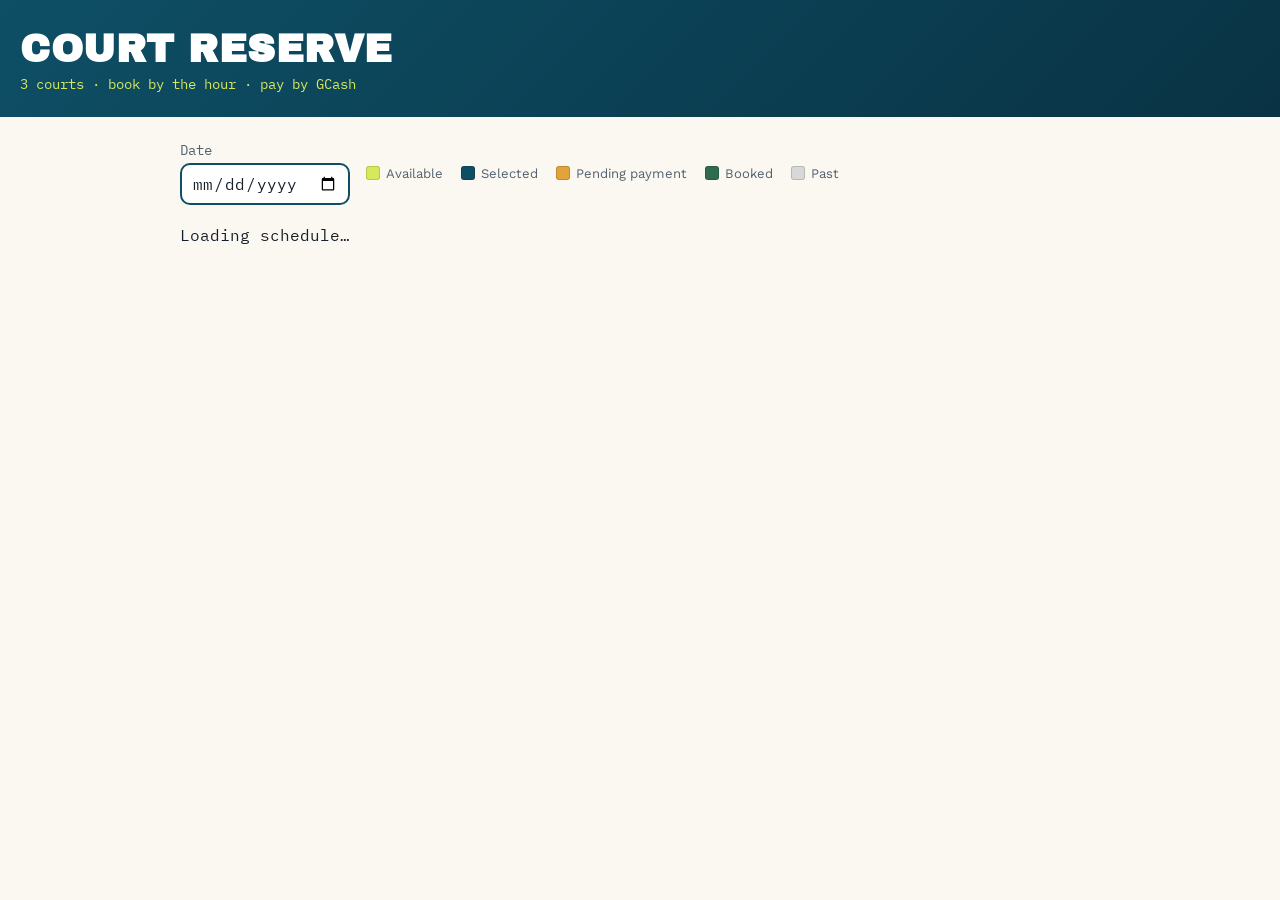
==== index.html @ fd656441 "Add files via upload" ====
<!DOCTYPE html>
<html lang="en">
<head>
<meta charset="UTF-8">
<meta name="viewport" content="width=device-width, initial-scale=1.0">
<title>Court Reserve — Pickleball Court Booking</title>
<link rel="stylesheet" href="style.css">
</head>
<body>

<header class="site-header">
  <h1 class="brand">Court Reserve</h1>
  <p class="tagline">3 courts &middot; book by the hour &middot; pay by GCash</p>
</header>

<main>
  <div class="controls-bar">
    <div>
      <label for="date-picker">Date</label>
      <input type="date" id="date-picker">
    </div>
    <div class="legend">
      <span><span class="swatch available"></span>Available</span>
      <span><span class="swatch selected"></span>Selected</span>
      <span><span class="swatch pending"></span>Pending payment</span>
      <span><span class="swatch confirmed"></span>Booked</span>
      <span><span class="swatch past"></span>Past</span>
    </div>
  </div>

  <div id="grid-wrapper">
    <div id="loading-msg" style="font-family:'IBM Plex Mono',monospace;">Loading schedule…</div>
    <div class="schedule-grid" id="schedule-grid" style="display:none;"></div>
  </div>

  <div class="selection-bar" id="selection-bar" style="display:none;">
    <div class="summary" id="selection-summary"></div>
    <div>
      <button class="secondary" id="clear-selection-btn">Clear</button>
      <button class="primary" id="book-selected-btn">Book Selected Slot(s)</button>
    </div>
  </div>
</main>

<!-- Booking modal -->
<div class="modal-overlay hidden" id="booking-modal-overlay">
  <div class="modal">
    <h2 id="modal-step-title">Your details</h2>
    <div class="booking-summary" id="modal-booking-summary"></div>

    <!-- Step 1: contact details -->
    <div id="step-details">
      <label for="cust-name">Full name</label>
      <input type="text" id="cust-name" placeholder="Juan Dela Cruz">

      <label for="cust-contact">Contact number</label>
      <input type="tel" id="cust-contact" placeholder="0917 123 4567">

      <label for="cust-email">Email address</label>
      <input type="email" id="cust-email" placeholder="juan@email.com">

      <div class="status-msg error" id="details-error"></div>

      <div class="form-actions">
        <button class="secondary" id="cancel-booking-btn">Cancel</button>
        <button class="primary" id="to-payment-btn">Continue to Payment</button>
      </div>
    </div>

    <!-- Step 2: payment + proof upload -->
    <div id="step-payment" style="display:none;">
      <div class="payment-panel">
        <img class="qr" id="gcash-qr-img" src="" alt="GCash QR code">
        <div><strong id="gcash-name"></strong></div>
        <div id="gcash-number"></div>
        <div class="bank-details">
          Or bank transfer:<br>
          <span id="bank-name"></span> — <span id="bank-account-name"></span><br>
          Account #: <span id="bank-account-number"></span>
        </div>
      </div>

      <label for="proof-upload">Upload proof of payment (screenshot)</label>
      <input type="file" id="proof-upload" accept="image/*">

      <div class="status-msg" id="payment-status"></div>

      <div class="form-actions">
        <button class="secondary" id="back-to-details-btn">Back</button>
        <button class="primary" id="submit-booking-btn">Submit Booking</button>
      </div>
    </div>

    <!-- Step 3: confirmation -->
    <div id="step-success" style="display:none;">
      <p class="status-msg success">Booking submitted! Your slot(s) are held as <strong>pending</strong> until we verify your payment. You'll see the status change to "Booked" on the schedule once confirmed.</p>
      <div class="form-actions">
        <button class="primary" id="close-success-btn">Done</button>
      </div>
    </div>
  </div>
</div>

<script src="https://cdn.jsdelivr.net/npm/@supabase/supabase-js@2"></script>
<script src="config.js"></script>
<script src="app.js"></script>
</body>
</html>
---- style.css ----
@import url('https://fonts.googleapis.com/css2?family=Archivo+Black&family=Work+Sans:wght@400;500;600&family=IBM+Plex+Mono:wght@500;600&display=swap');

:root {
  --court-blue: #0e4f66;
  --court-blue-deep: #093344;
  --ball: #d7e85a;
  --ball-ink: #4a5211;
  --kitchen-green: #2f6b4f;
  --sand: #fbf8f1;
  --ink: #16202b;
  --ink-soft: #52626f;
  --line: #ffffff;
  --pending-amber: #e2a33b;
  --warn-red: #c1443c;
  --radius: 10px;
  --shadow: 0 8px 24px rgba(9, 51, 68, 0.12);
}

* { box-sizing: border-box; }

body {
  margin: 0;
  font-family: 'Work Sans', sans-serif;
  background: var(--sand);
  color: var(--ink);
}

.site-header {
  background: linear-gradient(135deg, var(--court-blue), var(--court-blue-deep));
  color: var(--line);
  padding: 28px 20px 24px;
}

.site-header .brand {
  font-family: 'Archivo Black', sans-serif;
  font-size: clamp(1.6rem, 4vw, 2.4rem);
  letter-spacing: 0.5px;
  margin: 0;
  text-transform: uppercase;
}

.site-header .tagline {
  font-family: 'IBM Plex Mono', monospace;
  color: var(--ball);
  margin: 4px 0 0;
  font-size: 0.9rem;
}

main {
  max-width: 960px;
  margin: 0 auto;
  padding: 24px 20px 80px;
}

.controls-bar {
  display: flex;
  flex-wrap: wrap;
  align-items: center;
  gap: 16px;
  margin-bottom: 20px;
}

.controls-bar label {
  font-family: 'IBM Plex Mono', monospace;
  font-size: 0.85rem;
  color: var(--ink-soft);
  display: block;
  margin-bottom: 4px;
}

.controls-bar input[type="date"] {
  font-family: 'IBM Plex Mono', monospace;
  font-size: 1rem;
  padding: 8px 10px;
  border: 2px solid var(--court-blue);
  border-radius: var(--radius);
  background: white;
  color: var(--ink);
}

.legend {
  display: flex;
  gap: 18px;
  flex-wrap: wrap;
  font-size: 0.82rem;
  color: var(--ink-soft);
}

.legend span { display: inline-flex; align-items: center; gap: 6px; }

.swatch {
  width: 14px; height: 14px; border-radius: 3px; display: inline-block;
  border: 1px solid rgba(0,0,0,0.15);
}
.swatch.available { background: var(--ball); }
.swatch.selected { background: var(--court-blue); }
.swatch.pending { background: var(--pending-amber); }
.swatch.confirmed { background: var(--kitchen-green); }
.swatch.past { background: #d8d8d8; }

/* ---- Scoreboard grid: the signature element ---- */
.schedule-grid {
  display: grid;
  border: 2px solid var(--court-blue);
  border-radius: var(--radius);
  overflow: hidden;
  background: var(--court-blue-deep);
  gap: 1px;
}

.grid-head, .slot-cell {
  background: white;
}

.grid-head {
  font-family: 'IBM Plex Mono', monospace;
  font-weight: 600;
  font-size: 0.8rem;
  color: var(--court-blue);
  text-align: center;
  padding: 10px 4px;
  background: #eef5f7;
}

.time-label {
  font-family: 'IBM Plex Mono', monospace;
  font-size: 0.82rem;
  color: var(--ink);
  display: flex;
  align-items: center;
  justify-content: center;
  padding: 6px 4px;
  background: #f4f1e9;
  font-weight: 600;
}

.slot-cell {
  position: relative;
  min-height: 46px;
  border: none;
  cursor: pointer;
  padding: 0;
  background: var(--ball);
  transition: transform 0.08s ease;
}

/* mini court lines drawn inside each available cell — the signature detail */
.slot-cell.available::before {
  content: "";
  position: absolute;
  left: 50%; top: 15%; bottom: 15%;
  width: 2px;
  background: rgba(22, 32, 43, 0.25);
  transform: translateX(-50%);
}
.slot-cell.available::after {
  content: "";
  position: absolute;
  left: 20%; right: 20%; top: 50%;
  height: 2px;
  background: rgba(22, 32, 43, 0.25);
}

.slot-cell.available:hover { transform: scale(0.96); }

.slot-cell.selected {
  background: var(--court-blue);
  box-shadow: inset 0 0 0 3px var(--ball);
  cursor: pointer;
}

.slot-cell.pending {
  background: repeating-linear-gradient(45deg, var(--pending-amber), var(--pending-amber) 8px, #f2c988 8px, #f2c988 16px);
  cursor: not-allowed;
}

.slot-cell.confirmed {
  background: var(--kitchen-green);
  cursor: not-allowed;
}

.slot-cell.past {
  background: #e2e2e2;
  cursor: not-allowed;
}

.cell-note {
  position: absolute;
  bottom: 2px; left: 0; right: 0;
  font-family: 'IBM Plex Mono', monospace;
  font-size: 0.6rem;
  text-align: center;
  color: white;
  opacity: 0.9;
}

/* ---- Selection bar ---- */
.selection-bar {
  position: sticky;
  bottom: 0;
  margin-top: 20px;
  background: var(--court-blue-deep);
  color: white;
  border-radius: var(--radius);
  padding: 14px 18px;
  display: flex;
  align-items: center;
  justify-content: space-between;
  flex-wrap: wrap;
  gap: 10px;
  box-shadow: var(--shadow);
}

.selection-bar .summary {
  font-family: 'IBM Plex Mono', monospace;
  font-size: 0.9rem;
}

.selection-bar .summary strong { color: var(--ball); }

button.primary {
  background: var(--ball);
  color: var(--ball-ink);
  border: none;
  font-weight: 600;
  padding: 12px 20px;
  border-radius: var(--radius);
  cursor: pointer;
  font-size: 0.95rem;
  font-family: 'Work Sans', sans-serif;
}
button.primary:hover { filter: brightness(0.95); }
button.primary:disabled { opacity: 0.5; cursor: not-allowed; }

button.secondary {
  background: transparent;
  color: var(--ink);
  border: 2px solid var(--ink);
  font-weight: 600;
  padding: 10px 18px;
  border-radius: var(--radius);
  cursor: pointer;
}

button.danger {
  background: var(--warn-red);
  color: white;
  border: none;
  padding: 8px 14px;
  border-radius: 8px;
  cursor: pointer;
  font-weight: 600;
}

/* ---- Modal ---- */
.modal-overlay {
  position: fixed; inset: 0;
  background: rgba(9, 51, 68, 0.55);
  display: flex; align-items: center; justify-content: center;
  padding: 20px;
  z-index: 50;
}

.modal-overlay.hidden { display: none; }

.modal {
  background: white;
  border-radius: var(--radius);
  max-width: 480px;
  width: 100%;
  max-height: 90vh;
  overflow-y: auto;
  padding: 24px;
  box-shadow: var(--shadow);
}

.modal h2 {
  font-family: 'Archivo Black', sans-serif;
  font-size: 1.3rem;
  color: var(--court-blue);
  margin-top: 0;
}

.modal .booking-summary {
  font-family: 'IBM Plex Mono', monospace;
  background: #eef5f7;
  border-radius: 8px;
  padding: 10px 14px;
  font-size: 0.85rem;
  margin-bottom: 16px;
}

.modal label {
  display: block;
  font-size: 0.85rem;
  font-weight: 600;
  margin: 12px 0 4px;
}

.modal input[type="text"],
.modal input[type="tel"],
.modal input[type="email"],
.modal input[type="file"],
.modal input[type="password"] {
  width: 100%;
  padding: 10px 12px;
  border: 1.5px solid #ccd6da;
  border-radius: 8px;
  font-size: 0.95rem;
  font-family: inherit;
}

.modal .form-actions {
  display: flex;
  gap: 10px;
  margin-top: 20px;
}

.payment-panel {
  border: 2px dashed var(--court-blue);
  border-radius: var(--radius);
  padding: 16px;
  margin-top: 16px;
  text-align: center;
}

.payment-panel img.qr {
  width: 160px;
  height: 160px;
  object-fit: contain;
  border-radius: 8px;
  border: 1px solid #ccd6da;
  margin-bottom: 10px;
}

.payment-panel .bank-details {
  font-family: 'IBM Plex Mono', monospace;
  font-size: 0.82rem;
  color: var(--ink-soft);
  margin-top: 10px;
}

.status-msg {
  font-size: 0.88rem;
  margin-top: 10px;
  min-height: 1.2em;
}
.status-msg.error { color: var(--warn-red); }
.status-msg.success { color: var(--kitchen-green); font-weight: 600; }

/* ---- Admin ---- */
.admin-table {
  width: 100%;
  border-collapse: collapse;
  font-size: 0.85rem;
  background: white;
  border-radius: var(--radius);
  overflow: hidden;
}

.admin-table th, .admin-table td {
  text-align: left;
  padding: 10px 12px;
  border-bottom: 1px solid #eee;
}

.admin-table th {
  font-family: 'IBM Plex Mono', monospace;
  background: var(--court-blue);
  color: white;
}

.status-pill {
  font-family: 'IBM Plex Mono', monospace;
  font-size: 0.72rem;
  padding: 3px 8px;
  border-radius: 20px;
  text-transform: uppercase;
  font-weight: 600;
}
.status-pill.pending { background: var(--pending-amber); color: #4a3005; }
.status-pill.confirmed { background: var(--kitchen-green); color: white; }
.status-pill.cancelled { background: #ccc; color: #444; }

.admin-actions { display: flex; gap: 6px; flex-wrap: wrap; }

.admin-actions button.confirm { background: var(--kitchen-green); color: white; border: none; padding: 6px 10px; border-radius: 6px; cursor: pointer; }
.admin-actions button.cancel { background: var(--warn-red); color: white; border: none; padding: 6px 10px; border-radius: 6px; cursor: pointer; }

.login-gate {
  max-width: 340px;
  margin: 80px auto;
  background: white;
  padding: 28px;
  border-radius: var(--radius);
  box-shadow: var(--shadow);
  text-align: center;
}

@media (max-width: 560px) {
  .schedule-grid { font-size: 0.85rem; }
  .grid-head, .time-label { padding: 6px 2px; font-size: 0.68rem; }
}
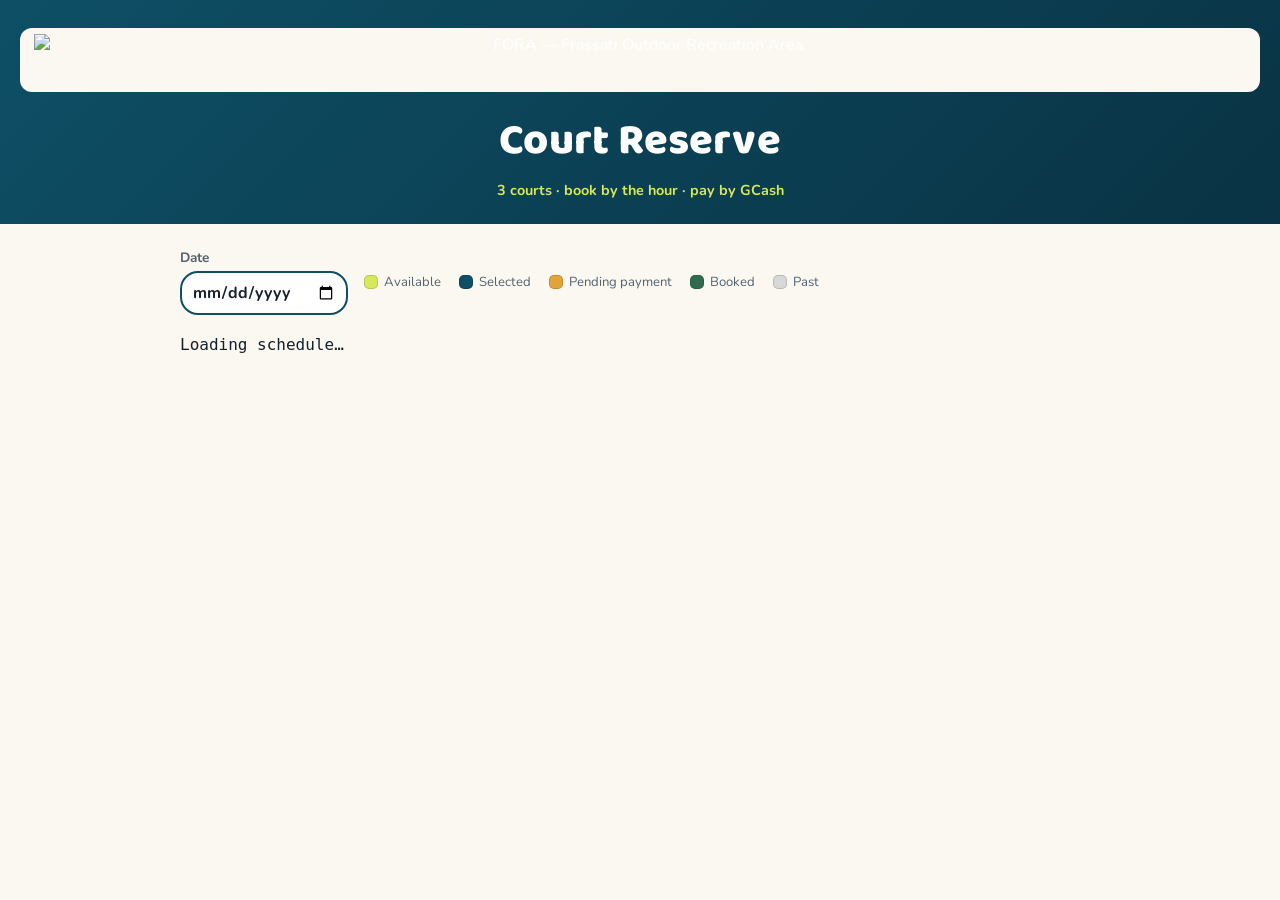
==== commit 09b6488a: "Add files via upload" ====
--- a/index.html
+++ b/index.html
@@ -9,6 +9,7 @@
 <body>
 
 <header class="site-header">
+  <img src="assets/fora-logo.png" alt="FORA — Frassati Outdoor Recreation Area" class="site-logo">
   <h1 class="brand">Court Reserve</h1>
   <p class="tagline">3 courts &middot; book by the hour &middot; pay by GCash</p>
 </header>
--- a/style.css
+++ b/style.css
@@ -1,4 +1,4 @@
-@import url('https://fonts.googleapis.com/css2?family=Archivo+Black&family=Work+Sans:wght@400;500;600&family=IBM+Plex+Mono:wght@500;600&display=swap');
+@import url('https://fonts.googleapis.com/css2?family=Baloo+2:wght@600;700;800&family=Nunito:wght@400;600;700;800&display=swap');
 
 :root {
   --court-blue: #0e4f66;
@@ -12,15 +12,17 @@
   --line: #ffffff;
   --pending-amber: #e2a33b;
   --warn-red: #c1443c;
-  --radius: 10px;
+  --radius: 18px;
   --shadow: 0 8px 24px rgba(9, 51, 68, 0.12);
+  --font-display: 'Baloo 2', sans-serif;
+  --font-body: 'Nunito', sans-serif;
 }
 
 * { box-sizing: border-box; }
 
 body {
   margin: 0;
-  font-family: 'Work Sans', sans-serif;
+  font-family: var(--font-body);
   background: var(--sand);
   color: var(--ink);
 }
@@ -29,18 +31,29 @@
   background: linear-gradient(135deg, var(--court-blue), var(--court-blue-deep));
   color: var(--line);
   padding: 28px 20px 24px;
+  text-align: center;
+}
+
+.site-logo {
+  display: block;
+  margin: 0 auto 14px;
+  height: 64px;
+  width: auto;
+  border-radius: 12px;
+  background: var(--sand);
+  padding: 6px 14px;
 }
 
 .site-header .brand {
-  font-family: 'Archivo Black', sans-serif;
-  font-size: clamp(1.6rem, 4vw, 2.4rem);
-  letter-spacing: 0.5px;
+  font-family: var(--font-display);
+  font-weight: 800;
+  font-size: clamp(1.8rem, 4.5vw, 2.7rem);
+  letter-spacing: 0.2px;
   margin: 0;
-  text-transform: uppercase;
 }
 
 .site-header .tagline {
-  font-family: 'IBM Plex Mono', monospace;
+  font-family: var(--font-body); font-weight: 700;
   color: var(--ball);
   margin: 4px 0 0;
   font-size: 0.9rem;
@@ -61,7 +74,7 @@
 }
 
 .controls-bar label {
-  font-family: 'IBM Plex Mono', monospace;
+  font-family: var(--font-body); font-weight: 700;
   font-size: 0.85rem;
   color: var(--ink-soft);
   display: block;
@@ -69,7 +82,7 @@
 }
 
 .controls-bar input[type="date"] {
-  font-family: 'IBM Plex Mono', monospace;
+  font-family: var(--font-body); font-weight: 700;
   font-size: 1rem;
   padding: 8px 10px;
   border: 2px solid var(--court-blue);
@@ -89,7 +102,7 @@
 .legend span { display: inline-flex; align-items: center; gap: 6px; }
 
 .swatch {
-  width: 14px; height: 14px; border-radius: 3px; display: inline-block;
+  width: 14px; height: 14px; border-radius: 5px; display: inline-block;
   border: 1px solid rgba(0,0,0,0.15);
 }
 .swatch.available { background: var(--ball); }
@@ -113,7 +126,7 @@
 }
 
 .grid-head {
-  font-family: 'IBM Plex Mono', monospace;
+  font-family: var(--font-body); font-weight: 700;
   font-weight: 600;
   font-size: 0.8rem;
   color: var(--court-blue);
@@ -123,7 +136,7 @@
 }
 
 .time-label {
-  font-family: 'IBM Plex Mono', monospace;
+  font-family: var(--font-body); font-weight: 700;
   font-size: 0.82rem;
   color: var(--ink);
   display: flex;
@@ -187,7 +200,7 @@
 .cell-note {
   position: absolute;
   bottom: 2px; left: 0; right: 0;
-  font-family: 'IBM Plex Mono', monospace;
+  font-family: var(--font-body); font-weight: 700;
   font-size: 0.6rem;
   text-align: center;
   color: white;
@@ -212,7 +225,7 @@
 }
 
 .selection-bar .summary {
-  font-family: 'IBM Plex Mono', monospace;
+  font-family: var(--font-body); font-weight: 700;
   font-size: 0.9rem;
 }
 
@@ -227,7 +240,7 @@
   border-radius: var(--radius);
   cursor: pointer;
   font-size: 0.95rem;
-  font-family: 'Work Sans', sans-serif;
+  font-family: var(--font-body);
 }
 button.primary:hover { filter: brightness(0.95); }
 button.primary:disabled { opacity: 0.5; cursor: not-allowed; }
@@ -247,7 +260,7 @@
   color: white;
   border: none;
   padding: 8px 14px;
-  border-radius: 8px;
+  border-radius: 12px;
   cursor: pointer;
   font-weight: 600;
 }
@@ -275,16 +288,16 @@
 }
 
 .modal h2 {
-  font-family: 'Archivo Black', sans-serif;
+  font-family: var(--font-display);
   font-size: 1.3rem;
   color: var(--court-blue);
   margin-top: 0;
 }
 
 .modal .booking-summary {
-  font-family: 'IBM Plex Mono', monospace;
+  font-family: var(--font-body); font-weight: 700;
   background: #eef5f7;
-  border-radius: 8px;
+  border-radius: 12px;
   padding: 10px 14px;
   font-size: 0.85rem;
   margin-bottom: 16px;
@@ -305,7 +318,7 @@
   width: 100%;
   padding: 10px 12px;
   border: 1.5px solid #ccd6da;
-  border-radius: 8px;
+  border-radius: 12px;
   font-size: 0.95rem;
   font-family: inherit;
 }
@@ -328,13 +341,13 @@
   width: 160px;
   height: 160px;
   object-fit: contain;
-  border-radius: 8px;
+  border-radius: 12px;
   border: 1px solid #ccd6da;
   margin-bottom: 10px;
 }
 
 .payment-panel .bank-details {
-  font-family: 'IBM Plex Mono', monospace;
+  font-family: var(--font-body); font-weight: 700;
   font-size: 0.82rem;
   color: var(--ink-soft);
   margin-top: 10px;
@@ -365,13 +378,13 @@
 }
 
 .admin-table th {
-  font-family: 'IBM Plex Mono', monospace;
+  font-family: var(--font-body); font-weight: 700;
   background: var(--court-blue);
   color: white;
 }
 
 .status-pill {
-  font-family: 'IBM Plex Mono', monospace;
+  font-family: var(--font-body); font-weight: 700;
   font-size: 0.72rem;
   padding: 3px 8px;
   border-radius: 20px;
@@ -384,8 +397,8 @@
 
 .admin-actions { display: flex; gap: 6px; flex-wrap: wrap; }
 
-.admin-actions button.confirm { background: var(--kitchen-green); color: white; border: none; padding: 6px 10px; border-radius: 6px; cursor: pointer; }
-.admin-actions button.cancel { background: var(--warn-red); color: white; border: none; padding: 6px 10px; border-radius: 6px; cursor: pointer; }
+.admin-actions button.confirm { background: var(--kitchen-green); color: white; border: none; padding: 6px 10px; border-radius: 10px; cursor: pointer; }
+.admin-actions button.cancel { background: var(--warn-red); color: white; border: none; padding: 6px 10px; border-radius: 10px; cursor: pointer; }
 
 .login-gate {
   max-width: 340px;
